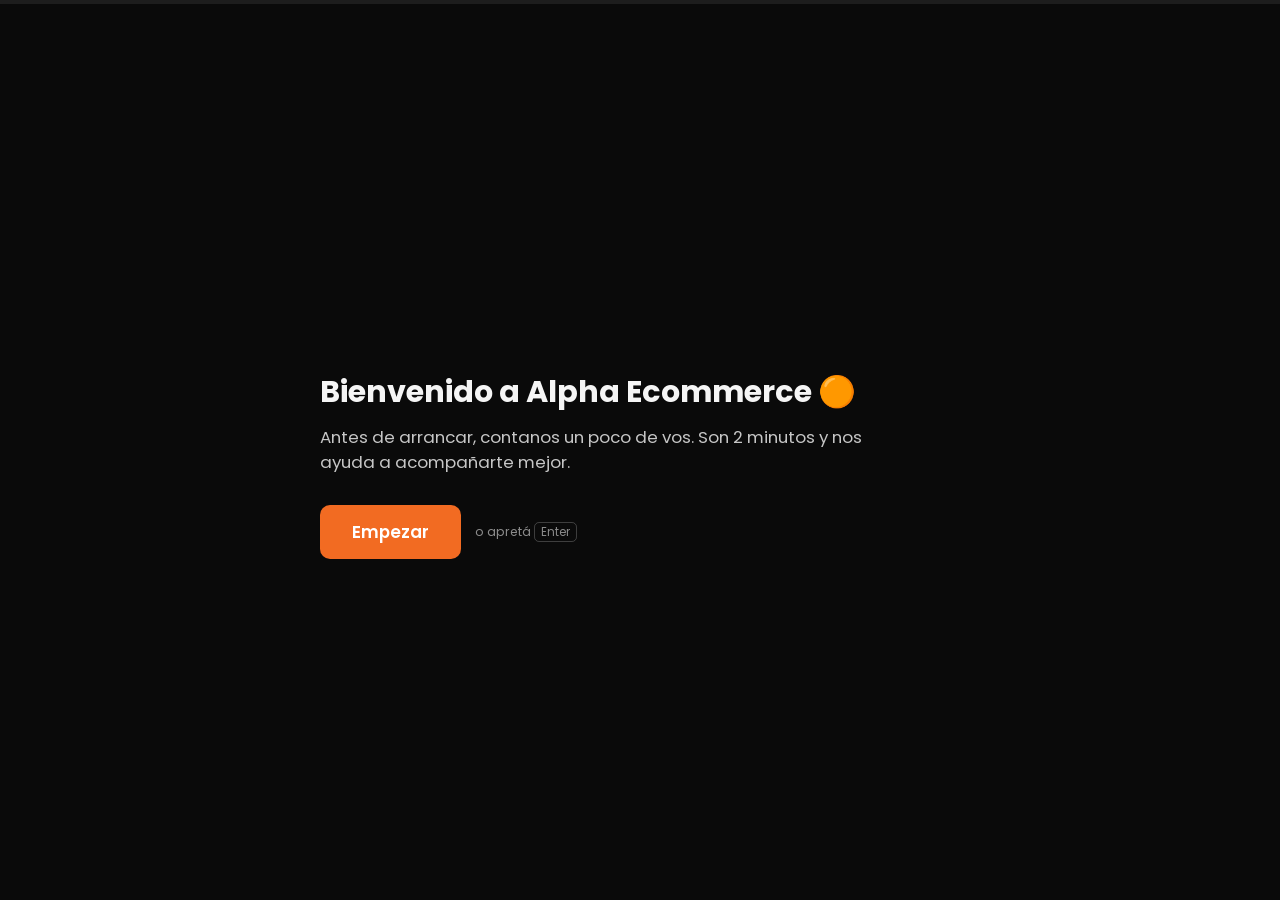
==== alpha-encuesta-ingreso/index.html @ 5f245d13 "Agregar encuesta de ingreso para alumnos nuevos Encuesta tipo Typeform (una pregunta por pantalla) q" ====
<!DOCTYPE html>
<html lang="es">
<head>
<meta charset="UTF-8" />
<meta name="viewport" content="width=device-width, initial-scale=1.0, viewport-fit=cover" />
<title>Alpha Ecommerce — Encuesta de ingreso</title>
<meta name="description" content="Contanos un poco de vos antes de arrancar con Alpha Ecommerce." />
<meta name="robots" content="noindex" />
<meta name="theme-color" content="#0A0A0A" />
<link rel="preconnect" href="https://fonts.googleapis.com" />
<link rel="preconnect" href="https://fonts.gstatic.com" crossorigin />
<link href="https://fonts.googleapis.com/css2?family=Poppins:wght@400;500;600;700&display=swap" rel="stylesheet" />
<style>
  :root{
    --bg:#0A0A0A;
    --texto:#F5F5F5;
    --acento:#F26B22;
    --acento-oscuro:#D4551A;
    --linea:rgba(245,245,245,.22);
    --linea-fuerte:#F5F5F5;
    --pill-bg:rgba(245,245,245,.04);
    --pill-bg-sel:rgba(245,245,245,.12);
    --tenue:rgba(245,245,245,.55);
  }

  *,*::before,*::after{box-sizing:border-box;}

  html,body{margin:0;padding:0;}

  body{
    background:var(--bg);
    color:var(--texto);
    font-family:'Poppins',system-ui,-apple-system,'Segoe UI',sans-serif;
    font-size:16px;
    line-height:1.5;
    -webkit-font-smoothing:antialiased;
    min-height:100vh;
    min-height:100dvh;
  }

  /* ---------- Barra de progreso ---------- */
  .progreso{
    position:fixed;top:0;left:0;right:0;height:4px;
    background:rgba(245,245,245,.08);
    z-index:50;
  }
  .progreso__barra{
    height:100%;width:0%;
    background:var(--acento);
    transition:width .35s cubic-bezier(.2,.8,.3,1);
  }

  /* ---------- Layout ---------- */
  .escena{
    min-height:100vh;
    min-height:100dvh;
    display:flex;
    align-items:center;
    justify-content:center;
    padding:72px 20px 40px;
    padding-bottom:calc(40px + env(safe-area-inset-bottom));
  }

  .tarjeta{
    width:100%;
    max-width:640px;
    opacity:1;
    transform:translateY(0);
    transition:opacity .28s ease, transform .28s ease;
  }
  .tarjeta.saliendo{opacity:0;transform:translateY(-14px);}
  .tarjeta.entrando{opacity:0;transform:translateY(14px);}

  /* ---------- Cabecera de pregunta ---------- */
  .badge{
    display:inline-flex;align-items:center;gap:6px;
    font-size:.8rem;font-weight:600;letter-spacing:.04em;
    color:var(--acento);
    border:1px solid rgba(242,107,34,.4);
    background:rgba(242,107,34,.08);
    border-radius:999px;
    padding:4px 12px;
    margin-bottom:16px;
  }

  .pregunta{
    color:var(--acento);
    font-size:1.5rem;
    font-weight:600;
    line-height:1.3;
    margin:0 0 6px;
    overflow-wrap:break-word;
  }
  .obligatorio{color:var(--acento);font-weight:600;}

  .ayuda{
    color:var(--tenue);
    font-size:.85rem;
    margin:0 0 20px;
  }

  /* ---------- Campos de texto ---------- */
  .campo{
    width:100%;
    background:transparent;
    color:var(--texto);
    font-family:inherit;
    font-size:1.05rem;
    border:none;
    border-bottom:2px solid var(--linea);
    border-radius:0;
    padding:10px 2px;
    outline:none;
    transition:border-color .2s ease;
  }
  .campo::placeholder{color:rgba(245,245,245,.3);}
  .campo:focus{border-bottom-color:var(--acento);}
  textarea.campo{
    resize:vertical;
    min-height:110px;
    line-height:1.55;
  }

  select.campo{
    border:2px solid var(--linea);
    border-radius:12px;
    padding:14px 40px 14px 14px;
    background-color:rgba(245,245,245,.04);
    background-image:url("data:image/svg+xml;charset=utf-8,%3Csvg xmlns='http://www.w3.org/2000/svg' viewBox='0 0 24 24' fill='none' stroke='%23F26B22' stroke-width='2.5' stroke-linecap='round'%3E%3Cpath d='M6 9l6 6 6-6'/%3E%3C/svg%3E");
    background-repeat:no-repeat;
    background-position:right 12px center;
    background-size:18px 18px;
    -webkit-appearance:none;appearance:none;
    cursor:pointer;
  }
  select.campo:focus{border-color:var(--acento);}
  select.campo option{background:#141414;color:var(--texto);}

  /* ---------- Opciones tipo píldora ---------- */
  .opciones{
    display:flex;
    flex-direction:column;
    gap:10px;
    margin:0 0 22px;
    list-style:none;
    padding:0;
  }

  .opcion{
    display:flex;
    align-items:flex-start;
    gap:12px;
    width:100%;
    text-align:left;
    font-family:inherit;
    font-size:1rem;
    line-height:1.4;
    color:var(--texto);
    background:var(--pill-bg);
    border:1.5px solid var(--linea);
    border-radius:14px;
    padding:13px 16px;
    cursor:pointer;
    transition:border-color .18s ease, background-color .18s ease, transform .1s ease;
    overflow-wrap:break-word;
    word-break:break-word;
  }
  .opcion:hover{border-color:rgba(245,245,245,.5);}
  .opcion:active{transform:scale(.995);}
  .opcion:focus-visible{outline:2px solid var(--acento);outline-offset:2px;}
  .opcion.sel{
    border-color:var(--linea-fuerte);
    background:var(--pill-bg-sel);
  }

  .letra{
    flex:0 0 auto;
    display:inline-flex;align-items:center;justify-content:center;
    width:26px;height:26px;
    border:1.5px solid var(--linea);
    border-radius:7px;
    font-size:.8rem;font-weight:600;
    color:var(--tenue);
    transition:border-color .18s ease,color .18s ease,background-color .18s ease;
  }
  .opcion.sel .letra{
    border-color:var(--linea-fuerte);
    color:var(--bg);
    background:var(--linea-fuerte);
  }
  .opcion__txt{flex:1 1 auto;min-width:0;}

  .otro-wrap{margin:-8px 0 22px;}

  /* ---------- Botones ---------- */
  .btn{
    display:inline-flex;align-items:center;gap:8px;
    font-family:inherit;
    font-size:1rem;font-weight:600;
    color:#fff;
    background:var(--acento);
    border:none;border-radius:10px;
    padding:12px 26px;
    cursor:pointer;
    transition:background-color .18s ease, opacity .18s ease, transform .1s ease;
  }
  .btn:hover{background:var(--acento-oscuro);}
  .btn:active{transform:scale(.985);}
  .btn:focus-visible{outline:2px solid #fff;outline-offset:3px;}
  .btn[disabled]{opacity:.55;cursor:not-allowed;}
  .btn--grande{font-size:1.05rem;padding:14px 32px;}

  .pie{
    display:flex;align-items:center;gap:14px;
    flex-wrap:wrap;
  }
  .tip{font-size:.78rem;color:var(--tenue);}
  .tip kbd{
    font-family:inherit;font-size:.72rem;
    border:1px solid var(--linea);border-radius:5px;
    padding:1px 6px;
  }

  .volver{
    background:none;border:none;
    color:var(--tenue);
    font-family:inherit;font-size:.85rem;
    cursor:pointer;padding:6px 0;
    margin-top:18px;
  }
  .volver:hover{color:var(--texto);}

  .error{
    color:var(--acento);
    font-size:.88rem;
    font-weight:500;
    margin:0 0 14px;
    min-height:1.2em;
  }

  /* ---------- Bienvenida / final ---------- */
  .titulo{
    font-size:1.9rem;font-weight:700;line-height:1.25;
    margin:0 0 14px;
  }
  .titulo .naranja{color:var(--acento);}
  .bajada{
    font-size:1.05rem;color:rgba(245,245,245,.8);
    margin:0 0 30px;max-width:34em;
  }

  @media (max-width:420px){
    .escena{padding:64px 18px 32px;}
    .pregunta{font-size:1.28rem;}
    .titulo{font-size:1.6rem;}
    .bajada{font-size:.98rem;}
    .btn--grande{width:100%;justify-content:center;}
    .tip{display:none;}
  }

  @media (prefers-reduced-motion:reduce){
    .tarjeta,.progreso__barra{transition:none;}
  }
</style>
</head>
<body>

<div class="progreso"><div class="progreso__barra" id="barra"></div></div>

<main class="escena">
  <div class="tarjeta" id="tarjeta"></div>
</main>

<script>
/* =========================================================
   CONFIG — editar acá
   ========================================================= */
const CONFIG = {
  SCRIPT_URL: 'PEGAR_ACA_LA_URL_DEL_WEB_APP',
  NOMBRE_MENTOR: 'Mariano',
};

const PLACEHOLDER_URL = 'PEGAR_ACA_LA_URL_DEL_WEB_APP';

/* =========================================================
   Países: Argentina primero, resto alfabético, "Otro" al final
   ========================================================= */
const PAISES = [
  'Argentina',
  'Bolivia','Brasil','Chile','Colombia','Costa Rica','Cuba','Ecuador','El Salvador',
  'España','Guatemala','Honduras','México','Nicaragua','Panamá','Paraguay','Perú',
  'Puerto Rico','República Dominicana','Uruguay','Venezuela',
  'Otro'
];

/* =========================================================
   Preguntas
   ========================================================= */
const PREGUNTAS = [
  {
    clave: 'nombre',
    tipo: 'text',
    texto: '¿Cuál es tu nombre completo?',
    placeholder: 'Escribí tu respuesta acá…',
    obligatoria: true
  },
  {
    clave: 'edad',
    tipo: 'single',
    texto: '¿En qué rango de edad estás?',
    opciones: ['18 a 24','25 a 34','35 a 44','45 a 54','55 o más'],
    obligatoria: true
  },
  {
    clave: 'pais',
    tipo: 'select',
    texto: '¿De qué país sos?',
    opciones: PAISES,
    obligatoria: true
  },
  {
    clave: 'ciudad',
    tipo: 'text',
    texto: '¿En qué ciudad vivís?',
    placeholder: 'Escribí tu respuesta acá…',
    obligatoria: true
  },
  {
    clave: 'situacion_familiar',
    tipo: 'single',
    texto: '¿Qué describe mejor tu situación actual?',
    opciones: ['Soltero/a sin hijos','Soltero/a con hijos','En pareja sin hijos','En pareja con hijos'],
    obligatoria: true
  },
  {
    clave: 'situacion_laboral',
    tipo: 'single',
    texto: '¿Qué describe mejor tu situación laboral?',
    opciones: ['Tengo un empleo','Tengo un emprendimiento','Tengo un empleo y un emprendimiento','No tengo ingresos estables hoy'],
    obligatoria: true
  },
  {
    clave: 'motivo',
    tipo: 'single',
    texto: '¿Cuál fue tu motivo para aprender a importar y vender online?',
    opciones: [
      'Tengo un empleo pero quiero hacer algo mío para tener libertad',
      'Ya tengo un emprendimiento pero quiero escalarlo con importaciones',
      'No tengo nada estable pero quiero empezar de cero a emprender',
      'Otro'
    ],
    otro: { activadaPor: 'Otro', clave: 'motivo_otro', placeholder: 'Contanos cuál…' },
    obligatoria: true
  },
  {
    clave: 'tiempo_conoce',
    tipo: 'single',
    texto: '¿Desde cuándo conocés a ' + CONFIG.NOMBRE_MENTOR + ' y a Alpha Ecommerce?',
    opciones: ['Hace menos de un mes','Entre 1 y 3 meses','Entre 3 y 6 meses','Más de 6 meses'],
    obligatoria: true
  },
  {
    clave: 'canal_contenido',
    tipo: 'single',
    texto: '¿Dónde ves mayormente el contenido de Alpha?',
    opciones: ['Instagram','TikTok','YouTube','Facebook','Me lo recomendó alguien'],
    obligatoria: true
  },
  {
    clave: 'videos_vistos',
    tipo: 'single',
    texto: '¿Cuántos videos de ' + CONFIG.NOMBRE_MENTOR + ' viste antes de entrar (aprox)?',
    opciones: ['Ninguno','1 ó 2','3 a 5','Más de 5 (perdí la cuenta)'],
    obligatoria: false
  },
  {
    clave: 'sueno',
    tipo: 'textarea',
    texto: 'Si este programa funcionara al 100% para vos, ¿qué sueño te ayudaría a cumplir?',
    placeholder: 'Escribí tu respuesta acá…',
    obligatoria: true
  },
  {
    clave: 'preocupacion',
    tipo: 'textarea',
    texto: '¿Qué es lo que más te preocupa al emprender un negocio de importación?',
    placeholder: 'Escribí tu respuesta acá…',
    obligatoria: true
  },
  {
    clave: 'problemas',
    tipo: 'textarea',
    texto: '¿Qué problemas querés resolver al entrar a Alpha Ecommerce?',
    placeholder: 'Escribí tu respuesta acá…',
    obligatoria: true
  },
  {
    clave: 'primer_logro',
    tipo: 'single',
    texto: '¿Cuál sería para vos el primer gran logro dentro del programa?',
    opciones: ['Importar mi primer producto','Generar mi primera venta','Recuperar mi inversión inicial'],
    obligatoria: true
  },
  {
    clave: 'bonos_top',
    tipo: 'multi',
    max: 3,
    texto: '¿Cuáles de los BONOS de Alpha Ecommerce te parecen más poderosos? (Podés elegir hasta 3)',
    opciones: [
      'Llamada 1 a 1 de onboarding con ' + CONFIG.NOMBRE_MENTOR,
      'Chat 1 a 1 con ' + CONFIG.NOMBRE_MENTOR + ' durante los 3 meses',
      'Sesiones en vivo semanales (1 a 1 y grupal)',
      'Sistema Alpha para detectar productos virales antes de que lleguen a Argentina',
      'Lista de proveedores verificados',
      'Contactos de Aduana Argentina, forwarder en China y EE.UU. y contadora',
      'Módulo de web + Mercado Libre + publicidad en automático',
      'Bonus de educación financiera y mentalidad',
      'Comunidad de alumnos en WhatsApp'
    ],
    obligatoria: true
  },
  {
    clave: 'bono_deseado',
    tipo: 'textarea',
    texto: '¿Qué otro bono te hubiese gustado recibir?',
    placeholder: 'Escribí tu respuesta acá…',
    obligatoria: true
  },
  {
    clave: 'comentarios',
    tipo: 'textarea',
    texto: '¿Algún comentario o sugerencia para nosotros al comenzar?',
    placeholder: 'Escribí tu respuesta acá…',
    obligatoria: false
  }
];

const LETRAS = 'ABCDEFGHIJKLMNOPQRSTUVWXYZ';
const TOTAL = PREGUNTAS.length;

/* =========================================================
   Estado
   ========================================================= */
const respuestas = {};   // clave -> string | array
let paso = -1;           // -1 bienvenida | 0..TOTAL-1 preguntas | TOTAL final
let enviando = false;
let ultimoPayload = null; // guardado para reintentar si el envío falla

const tarjeta = document.getElementById('tarjeta');
const barra = document.getElementById('barra');

/* =========================================================
   Utilidades
   ========================================================= */
function esc(str){
  return String(str)
    .replace(/&/g,'&amp;').replace(/</g,'&lt;').replace(/>/g,'&gt;')
    .replace(/"/g,'&quot;').replace(/'/g,'&#39;');
}

function paramUrl(nombre){
  try{
    return new URLSearchParams(window.location.search).get(nombre) || '';
  }catch(e){
    return '';
  }
}

/* ISO 8601 en hora Argentina (UTC-3) */
function timestampArgentina(){
  const ahora = new Date();
  const ar = new Date(ahora.getTime() - 3 * 60 * 60 * 1000);
  const p = function(n){ return String(n).padStart(2,'0'); };
  return ar.getUTCFullYear() + '-' + p(ar.getUTCMonth() + 1) + '-' + p(ar.getUTCDate()) +
         'T' + p(ar.getUTCHours()) + ':' + p(ar.getUTCMinutes()) + ':' + p(ar.getUTCSeconds()) +
         '-03:00';
}

function actualizarProgreso(){
  let pct = 0;
  if (paso >= 0) pct = Math.min(100, ((paso) / TOTAL) * 100);
  if (paso >= TOTAL) pct = 100;
  barra.style.width = pct + '%';
}

function transicionar(pintar){
  tarjeta.classList.add('saliendo');
  window.setTimeout(function(){
    tarjeta.classList.remove('saliendo');
    tarjeta.classList.add('entrando');
    pintar();
    actualizarProgreso();
    // fuerza reflow para que la transición de entrada se dispare
    void tarjeta.offsetWidth;
    tarjeta.classList.remove('entrando');
  }, 200);
}

function mostrarError(msg){
  const el = document.getElementById('error');
  if (el) el.textContent = msg;
}

/* =========================================================
   Pantallas
   ========================================================= */
function pintarBienvenida(){
  tarjeta.innerHTML =
    '<h1 class="titulo">Bienvenido a Alpha Ecommerce <span class="naranja">🟠</span></h1>' +
    '<p class="bajada">Antes de arrancar, contanos un poco de vos. Son 2 minutos y nos ayuda a acompañarte mejor.</p>' +
    '<div class="pie">' +
      '<button class="btn btn--grande" id="empezar" type="button">Empezar</button>' +
      '<span class="tip">o apretá <kbd>Enter</kbd></span>' +
    '</div>';

  document.getElementById('empezar').addEventListener('click', avanzar);
}

function pintarFinal(){
  tarjeta.innerHTML =
    '<h1 class="titulo">¡Listo! Ya tenemos tu info.</h1>' +
    '<p class="bajada">Nos vemos en la llamada de onboarding con ' + esc(CONFIG.NOMBRE_MENTOR) + '.</p>';
}

function pintarPregunta(){
  const q = PREGUNTAS[paso];
  const valor = respuestas[q.clave];
  const esUltima = paso === TOTAL - 1;

  let html =
    '<span class="badge">Pregunta ' + (paso + 1) + ' de ' + TOTAL + '</span>' +
    '<h2 class="pregunta">' + esc(q.texto) +
      (q.obligatoria ? ' <span class="obligatorio">*</span>' : '') +
    '</h2>';

  if (q.tipo === 'multi'){
    html += '<p class="ayuda">Podés elegir hasta ' + q.max + '.</p>';
  } else if (q.tipo === 'textarea'){
    html += '<p class="ayuda">Enter para continuar · Shift + Enter para un párrafo nuevo.</p>';
  } else {
    html += '<p class="ayuda">&nbsp;</p>';
  }

  if (q.tipo === 'text'){
    html += '<input class="campo" id="campo" type="text" autocomplete="off" ' +
            'placeholder="' + esc(q.placeholder || '') + '" value="' + esc(valor || '') + '" />' +
            '<div style="height:22px"></div>';

  } else if (q.tipo === 'textarea'){
    html += '<textarea class="campo" id="campo" rows="4" ' +
            'placeholder="' + esc(q.placeholder || '') + '">' + esc(valor || '') + '</textarea>' +
            '<div style="height:22px"></div>';

  } else if (q.tipo === 'select'){
    html += '<select class="campo" id="campo">' +
            '<option value="">Elegí una opción…</option>';
    q.opciones.forEach(function(op){
      const sel = (valor === op) ? ' selected' : '';
      html += '<option value="' + esc(op) + '"' + sel + '>' + esc(op) + '</option>';
    });
    html += '</select><div style="height:22px"></div>';

  } else { // single | multi
    const seleccion = q.tipo === 'multi' ? (Array.isArray(valor) ? valor : []) : [valor];
    html += '<div class="opciones" role="group">';
    q.opciones.forEach(function(op, i){
      const activa = seleccion.indexOf(op) !== -1;
      html += '<button type="button" class="opcion' + (activa ? ' sel' : '') + '" ' +
              'data-op="' + esc(op) + '" aria-pressed="' + (activa ? 'true' : 'false') + '">' +
                '<span class="letra">' + LETRAS[i] + '</span>' +
                '<span class="opcion__txt">' + esc(op) + '</span>' +
              '</button>';
    });
    html += '</div>';

    if (q.otro){
      const visible = seleccion.indexOf(q.otro.activadaPor) !== -1;
      html += '<div class="otro-wrap" id="otroWrap"' + (visible ? '' : ' hidden') + '>' +
                '<input class="campo" id="campoOtro" type="text" autocomplete="off" ' +
                'placeholder="' + esc(q.otro.placeholder) + '" ' +
                'value="' + esc(respuestas[q.otro.clave] || '') + '" />' +
              '</div>';
    }
  }

  html += '<p class="error" id="error"></p>' +
          '<div class="pie">' +
            '<button class="btn" id="aceptar" type="button">' + (esUltima ? 'Enviar' : 'Aceptar') + '</button>' +
            '<span class="tip">o apretá <kbd>Enter</kbd></span>' +
          '</div>' +
          '<button class="volver" id="volver" type="button">↑ Volver</button>';

  tarjeta.innerHTML = html;

  document.getElementById('aceptar').addEventListener('click', avanzar);
  document.getElementById('volver').addEventListener('click', retroceder);

  const opciones = tarjeta.querySelectorAll('.opcion');
  for (let i = 0; i < opciones.length; i++){
    opciones[i].addEventListener('click', function(){
      alternarOpcion(this.getAttribute('data-op'));
    });
  }

  const campo = document.getElementById('campo');
  if (campo) campo.focus();
}

/* =========================================================
   Selección de opciones
   ========================================================= */
function alternarOpcion(op){
  const q = PREGUNTAS[paso];
  mostrarError('');

  if (q.tipo === 'single'){
    respuestas[q.clave] = op;
    if (q.otro && op !== q.otro.activadaPor) respuestas[q.otro.clave] = '';
    refrescarOpciones();
    return;
  }

  if (q.tipo === 'multi'){
    let sel = Array.isArray(respuestas[q.clave]) ? respuestas[q.clave].slice() : [];
    const i = sel.indexOf(op);
    if (i !== -1){
      sel.splice(i, 1);
    } else {
      if (sel.length >= q.max){
        mostrarError('Máximo ' + q.max + ' opciones');
        return;
      }
      sel.push(op);
    }
    respuestas[q.clave] = sel;
    refrescarOpciones();
  }
}

function refrescarOpciones(){
  const q = PREGUNTAS[paso];
  const valor = respuestas[q.clave];
  const seleccion = q.tipo === 'multi' ? (Array.isArray(valor) ? valor : []) : [valor];

  const opciones = tarjeta.querySelectorAll('.opcion');
  for (let i = 0; i < opciones.length; i++){
    const activa = seleccion.indexOf(opciones[i].getAttribute('data-op')) !== -1;
    opciones[i].classList.toggle('sel', activa);
    opciones[i].setAttribute('aria-pressed', activa ? 'true' : 'false');
  }

  if (q.otro){
    const wrap = document.getElementById('otroWrap');
    if (wrap){
      const visible = seleccion.indexOf(q.otro.activadaPor) !== -1;
      wrap.hidden = !visible;
      if (visible){
        const campoOtro = document.getElementById('campoOtro');
        if (campoOtro) campoOtro.focus();
      }
    }
  }
}

/* =========================================================
   Guardar y validar
   ========================================================= */
function guardarCampoActual(){
  const q = PREGUNTAS[paso];
  const campo = document.getElementById('campo');
  if (campo && (q.tipo === 'text' || q.tipo === 'textarea' || q.tipo === 'select')){
    respuestas[q.clave] = campo.value.trim();
  }
  if (q.otro){
    const campoOtro = document.getElementById('campoOtro');
    if (campoOtro) respuestas[q.otro.clave] = campoOtro.value.trim();
  }
}

function validarActual(){
  const q = PREGUNTAS[paso];
  const valor = respuestas[q.clave];

  if (q.obligatoria){
    if (q.tipo === 'multi'){
      if (!Array.isArray(valor) || valor.length === 0){
        mostrarError('Elegí al menos una opción');
        return false;
      }
    } else if (!valor){
      mostrarError(q.tipo === 'single' || q.tipo === 'select'
        ? 'Elegí una opción para continuar'
        : 'Completá este campo para continuar');
      return false;
    }
  }

  if (q.otro && valor === q.otro.activadaPor && !respuestas[q.otro.clave]){
    mostrarError('Contanos cuál es tu motivo');
    return false;
  }

  mostrarError('');
  return true;
}

/* =========================================================
   Navegación
   ========================================================= */
function avanzar(){
  if (enviando) return;

  if (paso === -1){
    paso = 0;
    transicionar(pintarPregunta);
    return;
  }

  if (paso >= TOTAL) return;

  guardarCampoActual();
  if (!validarActual()) return;

  if (paso === TOTAL - 1){
    enviar();
    return;
  }

  paso++;
  transicionar(pintarPregunta);
}

function retroceder(){
  if (enviando) return;
  if (paso <= 0 || paso >= TOTAL) return;
  guardarCampoActual();
  paso--;
  transicionar(pintarPregunta);
}

/* =========================================================
   Envío
   ========================================================= */
function armarPayload(){
  const payload = {
    timestamp: timestampArgentina()
  };

  PREGUNTAS.forEach(function(q){
    const valor = respuestas[q.clave];
    if (q.tipo === 'multi'){
      payload[q.clave] = Array.isArray(valor) ? valor.join('; ') : '';
    } else {
      payload[q.clave] = valor || '';
    }
    if (q.otro) payload[q.otro.clave] = respuestas[q.otro.clave] || '';
  });

  payload.utm_source = paramUrl('utm_source');
  payload.utm_campaign = paramUrl('utm_campaign');
  payload.ref = paramUrl('ref');
  payload.user_agent = navigator.userAgent;

  return payload;
}

function enviar(){
  const payload = armarPayload();
  ultimoPayload = payload;

  const btn = document.getElementById('aceptar');

  if (!CONFIG.SCRIPT_URL || CONFIG.SCRIPT_URL === PLACEHOLDER_URL){
    console.warn(
      '[Alpha Encuesta] CONFIG.SCRIPT_URL todavía tiene el placeholder. ' +
      'No se envió nada al Sheet. Pegá la URL del Web App de Apps Script en CONFIG.SCRIPT_URL.'
    );
    console.log('[Alpha Encuesta] Payload que se hubiese enviado:', payload);
    mostrarError('Modo prueba: falta configurar SCRIPT_URL (mirá la consola).');
    return;
  }

  enviando = true;
  if (btn){
    btn.disabled = true;
    btn.textContent = 'Enviando…';
  }
  mostrarError('');

  fetch(CONFIG.SCRIPT_URL, {
    method: 'POST',
    mode: 'no-cors',
    headers: { 'Content-Type': 'text/plain;charset=utf-8' },
    body: JSON.stringify(payload)
  })
  .then(function(){
    // Con mode:'no-cors' la respuesta es opaca: si no lanzó error, asumimos éxito.
    enviando = false;
    ultimoPayload = null;
    paso = TOTAL;
    transicionar(pintarFinal);
  })
  .catch(function(err){
    console.error('[Alpha Encuesta] Error al enviar:', err);
    console.log('[Alpha Encuesta] Payload guardado en window.ultimoPayload para reintentar.');
    enviando = false;
    if (btn){
      btn.disabled = false;
      btn.textContent = 'Enviar';
    }
    mostrarError('Hubo un problema, intentá de nuevo');
  });
}

/* expone el payload pendiente para reintentar a mano desde la consola */
Object.defineProperty(window, 'ultimoPayload', {
  get: function(){ return ultimoPayload; }
});
window.reintentarEnvio = function(){
  if (!ultimoPayload){
    console.log('[Alpha Encuesta] No hay payload pendiente.');
    return;
  }
  paso = TOTAL - 1;
  enviar();
};

/* =========================================================
   Atajos de teclado
   ========================================================= */
document.addEventListener('keydown', function(e){
  if (enviando) return;
  if (paso >= TOTAL) return;

  const destino = e.target;
  const etiqueta = destino && destino.tagName ? destino.tagName.toUpperCase() : '';
  const escribiendo = etiqueta === 'INPUT' || etiqueta === 'TEXTAREA' || etiqueta === 'SELECT';

  // Enter → avanzar (Shift+Enter en textarea = párrafo nuevo)
  if (e.key === 'Enter'){
    if (etiqueta === 'TEXTAREA' && e.shiftKey) return;
    e.preventDefault();
    avanzar();
    return;
  }

  // Flecha arriba → volver (salvo si estás escribiendo en un textarea)
  if (e.key === 'ArrowUp'){
    if (etiqueta === 'TEXTAREA') return;
    e.preventDefault();
    retroceder();
    return;
  }

  // Letra → seleccionar opción
  if (escribiendo) return;
  if (paso < 0 || paso >= TOTAL) return;
  if (e.ctrlKey || e.metaKey || e.altKey) return;

  const q = PREGUNTAS[paso];
  if (q.tipo !== 'single' && q.tipo !== 'multi') return;
  if (e.key.length !== 1) return;

  const i = LETRAS.indexOf(e.key.toUpperCase());
  if (i >= 0 && i < q.opciones.length){
    e.preventDefault();
    alternarOpcion(q.opciones[i]);
  }
});

/* =========================================================
   Arranque
   ========================================================= */
pintarBienvenida();
actualizarProgreso();
</script>
</body>
</html>
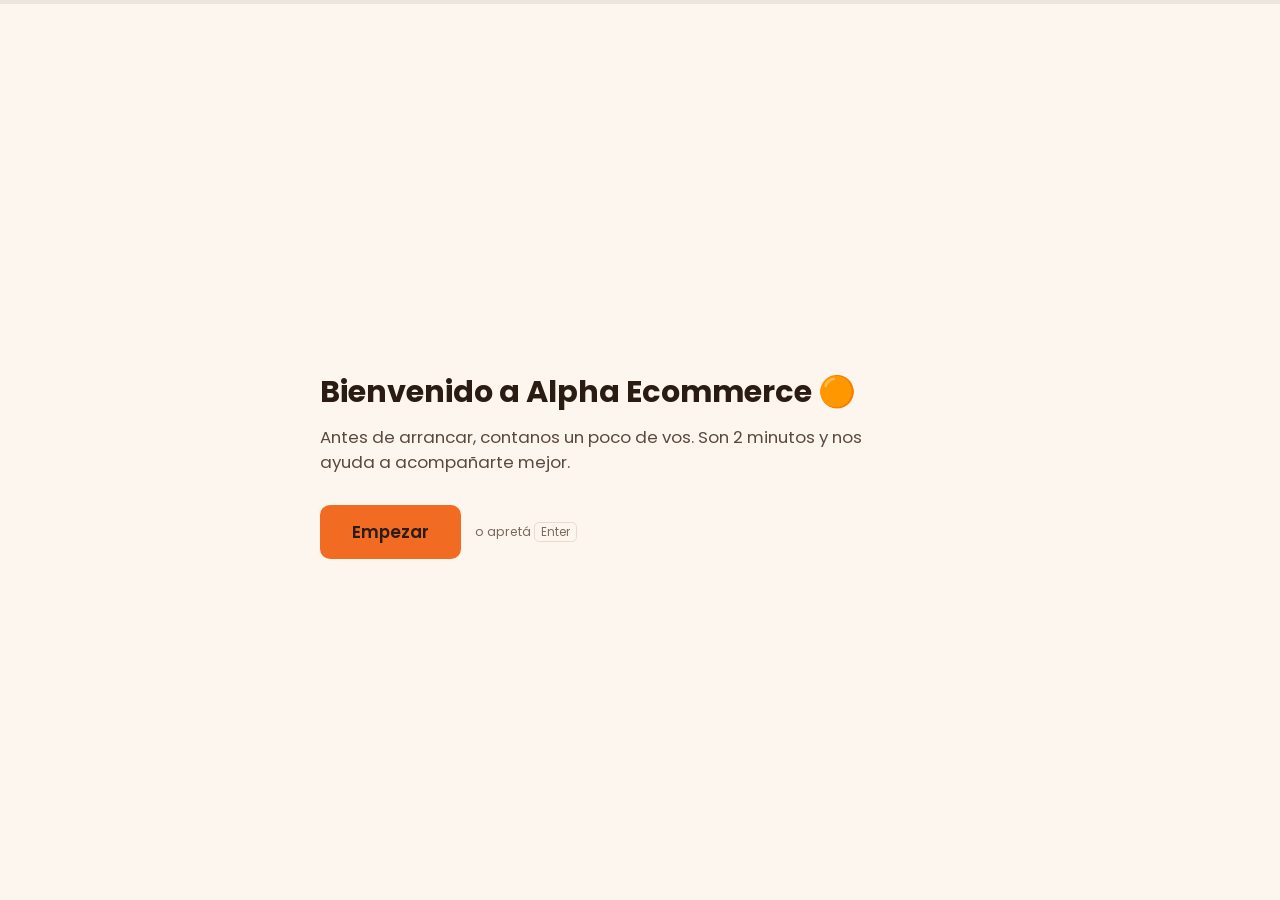
==== commit b99a2a13: "Pasar la encuesta a tema claro: naranja, crema y blanco Reemplaza el fondo negro por crema (#FDF6EF)" ====
--- a/alpha-encuesta-ingreso/index.html
+++ b/alpha-encuesta-ingreso/index.html
@@ -6,21 +6,25 @@
 <title>Alpha Ecommerce — Encuesta de ingreso</title>
 <meta name="description" content="Contanos un poco de vos antes de arrancar con Alpha Ecommerce." />
 <meta name="robots" content="noindex" />
-<meta name="theme-color" content="#0A0A0A" />
+<meta name="theme-color" content="#FDF6EF" />
 <link rel="preconnect" href="https://fonts.googleapis.com" />
 <link rel="preconnect" href="https://fonts.gstatic.com" crossorigin />
 <link href="https://fonts.googleapis.com/css2?family=Poppins:wght@400;500;600;700&display=swap" rel="stylesheet" />
 <style>
   :root{
-    --bg:#0A0A0A;
-    --texto:#F5F5F5;
-    --acento:#F26B22;
-    --acento-oscuro:#D4551A;
-    --linea:rgba(245,245,245,.22);
-    --linea-fuerte:#F5F5F5;
-    --pill-bg:rgba(245,245,245,.04);
-    --pill-bg-sel:rgba(245,245,245,.12);
-    --tenue:rgba(245,245,245,.55);
+    --bg:#FDF6EF;              /* cremita: fondo */
+    --superficie:#FFFFFF;      /* blanco: píldoras, campos */
+    --texto:#2A1C12;           /* marrón casi negro */
+    --texto-suave:#5A4A3E;
+    --tenue:#7A6A5E;
+    --acento:#F26B22;          /* naranja de marca: rellenos y bordes */
+    --acento-texto:#BE3F06;    /* naranja oscuro: texto y botones (contraste AA) */
+    --acento-oscuro:#992F03;   /* hover de botón */
+    --linea:#E9DCCF;
+    --linea-fuerte:#F26B22;
+    --pill-bg:#FFFFFF;
+    --pill-bg-sel:#FEF1E8;
+    --sombra:0 1px 2px rgba(42,28,18,.05);
   }
 
   *,*::before,*::after{box-sizing:border-box;}
@@ -41,7 +45,7 @@
   /* ---------- Barra de progreso ---------- */
   .progreso{
     position:fixed;top:0;left:0;right:0;height:4px;
-    background:rgba(245,245,245,.08);
+    background:rgba(42,28,18,.08);
     z-index:50;
   }
   .progreso__barra{
@@ -75,7 +79,7 @@
   .badge{
     display:inline-flex;align-items:center;gap:6px;
     font-size:.8rem;font-weight:600;letter-spacing:.04em;
-    color:var(--acento);
+    color:var(--acento-texto);
     border:1px solid rgba(242,107,34,.4);
     background:rgba(242,107,34,.08);
     border-radius:999px;
@@ -84,14 +88,14 @@
   }
 
   .pregunta{
-    color:var(--acento);
+    color:var(--acento-texto);
     font-size:1.5rem;
     font-weight:600;
     line-height:1.3;
     margin:0 0 6px;
     overflow-wrap:break-word;
   }
-  .obligatorio{color:var(--acento);font-weight:600;}
+  .obligatorio{color:var(--acento-texto);font-weight:600;}
 
   .ayuda{
     color:var(--tenue);
@@ -102,19 +106,19 @@
   /* ---------- Campos de texto ---------- */
   .campo{
     width:100%;
-    background:transparent;
+    background:var(--superficie);
     color:var(--texto);
     font-family:inherit;
     font-size:1.05rem;
-    border:none;
-    border-bottom:2px solid var(--linea);
-    border-radius:0;
-    padding:10px 2px;
+    border:1.5px solid var(--linea);
+    border-radius:12px;
+    padding:13px 14px;
     outline:none;
-    transition:border-color .2s ease;
-  }
-  .campo::placeholder{color:rgba(245,245,245,.3);}
-  .campo:focus{border-bottom-color:var(--acento);}
+    box-shadow:var(--sombra);
+    transition:border-color .2s ease, box-shadow .2s ease;
+  }
+  .campo::placeholder{color:#AD9C8C;}
+  .campo:focus{border-color:var(--acento);box-shadow:0 0 0 3px rgba(242,107,34,.16);}
   textarea.campo{
     resize:vertical;
     min-height:110px;
@@ -122,10 +126,10 @@
   }
 
   select.campo{
-    border:2px solid var(--linea);
+    border:1.5px solid var(--linea);
     border-radius:12px;
     padding:14px 40px 14px 14px;
-    background-color:rgba(245,245,245,.04);
+    background-color:var(--superficie);
     background-image:url("data:image/svg+xml;charset=utf-8,%3Csvg xmlns='http://www.w3.org/2000/svg' viewBox='0 0 24 24' fill='none' stroke='%23F26B22' stroke-width='2.5' stroke-linecap='round'%3E%3Cpath d='M6 9l6 6 6-6'/%3E%3C/svg%3E");
     background-repeat:no-repeat;
     background-position:right 12px center;
@@ -133,8 +137,7 @@
     -webkit-appearance:none;appearance:none;
     cursor:pointer;
   }
-  select.campo:focus{border-color:var(--acento);}
-  select.campo option{background:#141414;color:var(--texto);}
+  select.campo option{background:#FFFFFF;color:var(--texto);}
 
   /* ---------- Opciones tipo píldora ---------- */
   .opciones{
@@ -161,11 +164,12 @@
     border-radius:14px;
     padding:13px 16px;
     cursor:pointer;
+    box-shadow:var(--sombra);
     transition:border-color .18s ease, background-color .18s ease, transform .1s ease;
     overflow-wrap:break-word;
     word-break:break-word;
   }
-  .opcion:hover{border-color:rgba(245,245,245,.5);}
+  .opcion:hover{border-color:var(--acento);}
   .opcion:active{transform:scale(.995);}
   .opcion:focus-visible{outline:2px solid var(--acento);outline-offset:2px;}
   .opcion.sel{
@@ -184,9 +188,9 @@
     transition:border-color .18s ease,color .18s ease,background-color .18s ease;
   }
   .opcion.sel .letra{
-    border-color:var(--linea-fuerte);
-    color:var(--bg);
-    background:var(--linea-fuerte);
+    border-color:var(--acento);
+    color:var(--texto);
+    background:var(--acento);
   }
   .opcion__txt{flex:1 1 auto;min-width:0;}
 
@@ -197,16 +201,16 @@
     display:inline-flex;align-items:center;gap:8px;
     font-family:inherit;
     font-size:1rem;font-weight:600;
-    color:#fff;
+    color:var(--texto);
     background:var(--acento);
     border:none;border-radius:10px;
     padding:12px 26px;
     cursor:pointer;
     transition:background-color .18s ease, opacity .18s ease, transform .1s ease;
   }
-  .btn:hover{background:var(--acento-oscuro);}
+  .btn:hover{background:#E05A10;}
   .btn:active{transform:scale(.985);}
-  .btn:focus-visible{outline:2px solid #fff;outline-offset:3px;}
+  .btn:focus-visible{outline:2px solid var(--texto);outline-offset:3px;}
   .btn[disabled]{opacity:.55;cursor:not-allowed;}
   .btn--grande{font-size:1.05rem;padding:14px 32px;}
 
@@ -231,7 +235,7 @@
   .volver:hover{color:var(--texto);}
 
   .error{
-    color:var(--acento);
+    color:var(--acento-texto);
     font-size:.88rem;
     font-weight:500;
     margin:0 0 14px;
@@ -243,9 +247,9 @@
     font-size:1.9rem;font-weight:700;line-height:1.25;
     margin:0 0 14px;
   }
-  .titulo .naranja{color:var(--acento);}
+  .titulo .naranja{color:var(--acento-texto);}
   .bajada{
-    font-size:1.05rem;color:rgba(245,245,245,.8);
+    font-size:1.05rem;color:var(--texto-suave);
     margin:0 0 30px;max-width:34em;
   }
 
@@ -276,7 +280,7 @@
    CONFIG — editar acá
    ========================================================= */
 const CONFIG = {
-  SCRIPT_URL: 'PEGAR_ACA_LA_URL_DEL_WEB_APP',
+  SCRIPT_URL: 'https://script.google.com/macros/s/AKfycbzIPibnCYmS-spFw2xm3lx_CFGC3_HBq__fwVjZSXnhyB4d-PCV1_2yLgzuj4TBPrv6/exec',
   NOMBRE_MENTOR: 'Mariano',
 };
 
